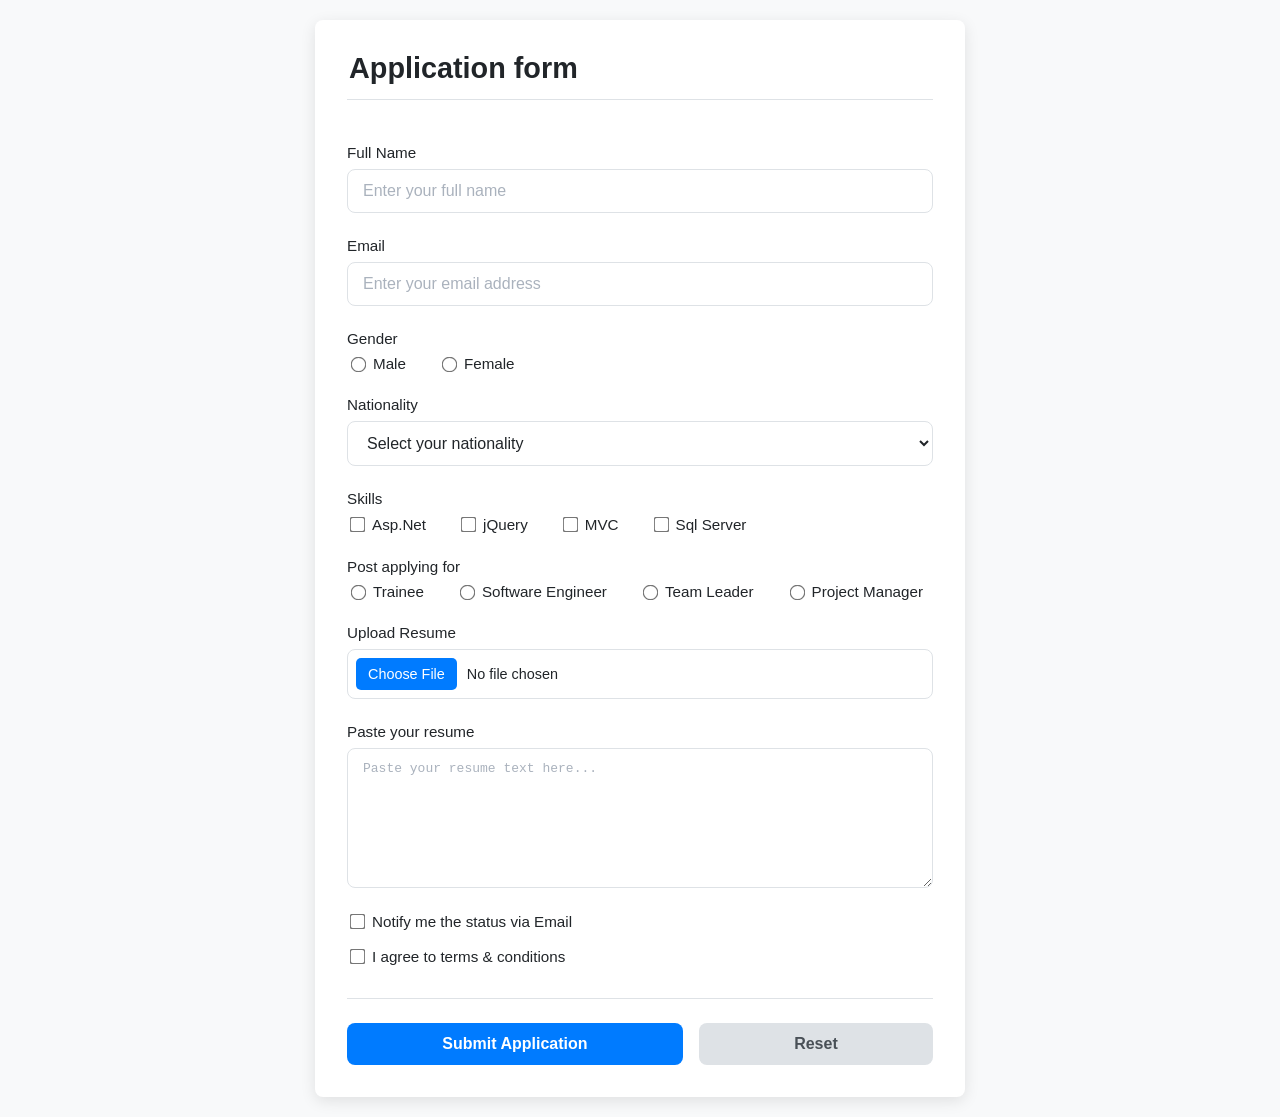
==== index.html @ 1c0f53a5 "Add files via upload" ====
<!DOCTYPE html>
<html lang="en">
<head>
    <!-- Meta tags provide metadata about the HTML document -->
    <meta charset="UTF-8">
    <meta name="viewport" content="width=device-width, initial-scale=1.0">
    <!-- The title of the page, shown in the browser tab -->
    <title>Application Form</title>
    <!-- Link to the external CSS file for styling -->
    <link rel="stylesheet" href="style.css">
</head>
<body>
    <!-- The <form> element is a container for different types of input elements -->
    <form>
        <!-- The <fieldset> element is used to group related elements in a form -->
        <fieldset>
            <!-- The <legend> element defines a caption for the <fieldset> element -->
            <legend>Application form</legend>

            <!-- Form Group for Full Name -->
            <div class="form-group">
                <label for="fullname">Full Name</label>
                <input type="text" id="fullname" name="fullname" placeholder="Enter your full name">
            </div>

            <!-- Form Group for Email -->
            <div class="form-group">
                <label for="email">Email</label>
                <input type="email" id="email" name="email" placeholder="Enter your email address">
            </div>

            <!-- Form Group for Gender (Radio Buttons) -->
            <div class="form-group">
                <label>Gender</label>
                <div class="radio-group">
                    <!-- Radio buttons allow a user to select only one of a limited number of choices. -->
                    <label for="male"><input type="radio" id="male" name="gender" value="male"> Male</label>
                    <label for="female"><input type="radio" id="female" name="gender" value="female"> Female</label>
                </div>
            </div>

            <!-- Form Group for Nationality (Dropdown Select) -->
            <div class="form-group">
                <label for="nationality">Nationality</label>
                <select id="nationality" name="nationality">
                    <!-- The <select> element creates a drop-down list. -->
                    <option value="" disabled selected>Select your nationality</option>
                    <option value="Cambodia">Cambodia</option>
                    <option value="Japan">Japan</option>
                    <option value="England">England</option>
                    <option value="USA">USA</option>
                </select>
            </div>

            <!-- Form Group for Skills (Checkboxes) -->
            <div class="form-group">
                <label>Skills</label>
                <div class="checkbox-group">
                    <!-- Checkboxes allow a user to select one or more options of a limited number of choices. -->
                    <label for="aspnet"><input type="checkbox" id="aspnet" name="skills" value="Asp.Net"> Asp.Net</label>
                    <label for="jquery"><input type="checkbox" id="jquery" name="skills" value="jQuery"> jQuery</label>
                    <label for="mvc"><input type="checkbox" id="mvc" name="skills" value="MVC"> MVC</label>
                    <label for="sql"><input type="checkbox" id="sql" name="skills" value="Sql Server"> Sql Server</label>
                </div>
            </div>

            <!-- Form Group for Position Applying For (Radio Buttons) -->
            <div class="form-group">
                <label>Post applying for</label>
                <div class="radio-group">
                    <label for="trainee"><input type="radio" id="trainee" name="position" value="trainee"> Trainee</label>
                    <label for="software_engineer"><input type="radio" id="software_engineer" name="position" value="software_engineer"> Software Engineer</label>
                    <label for="team_leader"><input type="radio" id="team_leader" name="position" value="team_leader"> Team Leader</label>
                    <label for="project_manager"><input type="radio" id="project_manager" name="position" value="project_manager"> Project Manager</label>
                </div>
            </div>

            <!-- Form Group for File Upload -->
            <div class="form-group">
                <label for="resume">Upload Resume</label>
                <!-- Input type "file" defines a file-select field and a "Browse..." button for file uploads. -->
                <input type="file" id="resume" name="resume">
            </div>

            <!-- Form Group for Pasting Resume (Textarea) -->
            <div class="form-group">
                <label for="paste_resume">Paste your resume</label>
                <!-- The <textarea> element defines a multi-line text input control. -->
                <textarea id="paste_resume" name="paste_resume" rows="5" placeholder="Paste your resume text here..."></textarea>
            </div>

            <!-- Form Group for Agreement Checkboxes -->
            <div class="form-group checkbox-group">
                <label for="notify"><input type="checkbox" id="notify" name="notify"> Notify me the status via Email</label>
                <label for="agree"><input type="checkbox" id="agree" name="agree"> I agree to terms & conditions</label>
            </div>

            <!-- Container for the form submission buttons -->
            <div class="form-buttons">
                <input type="submit" value="Submit Application">
                <input type="reset" value="Reset">
            </div>
        </fieldset>
    </form>
</body>
</html>
---- style.css ----
/*រចនាប័ទ្ម និងអថេរសកល*/
/* :root selector កំណត់គោលដៅលើធាតុឫសគល់នៃឯកសារ (<html>) ដើម្បីកំណត់អថេរ CSS សកល។ */
:root {
    --primary-color: #007bff; /* កំណត់ពណ៌ចម្បងរបស់ម៉ាក។ */
    --primary-color-dark: #0056b3; /* ពណ៌ស្រអាប់នៃពណ៌ចម្បង ជាញឹកញាប់សម្រាប់ស្ថានភាព hover ។ */
    --light-grey: #f8f9fa; /* ពណ៌ប្រផេះស្រាលខ្លាំង ប្រើសម្រាប់ផ្ទៃខាងក្រោយ។ */
    --medium-grey: #dee2e6; /* ពណ៌ប្រផេះមធ្យម ប្រើសម្រាប់ស៊ុម និងបន្ទាត់បែងចែក។ */
    --dark-grey: #495057; /* ពណ៌ប្រផេះចាស់ ប្រើសម្រាប់អត្ថបទ ឬធាតុបន្ទាប់បន្សំ។ */
    --text-color: #212529; /* ពណ៌ចម្បងសម្រាប់អត្ថបទ។ */
    --success-color: #28a745; /* ពណ៌សម្រាប់សារជោគជ័យ ឬធាតុផ្សេងៗ។ */
    --danger-color: #dc3545; /* ពណ៌សម្រាប់សារកំហុស ឬសកម្មភាពដែលបំផ្លាញ។ */
    --border-radius: 8px; /* កាំស្តង់ដារសម្រាប់ជ្រុងមូល។ */
    --shadow: 0 4px 15px rgba(0, 0, 0, 0.1); /* បែបផែនស្រមោលស្តង់ដារសម្រាប់កាត និងផ្ទាំងលោតឡើង។ */
    --transition-speed: 0.3s; /* រយៈពេលស្តង់ដារសម្រាប់ចលនា និងការផ្លាស់ប្តូរ។ */
}

/* Universal selector (*) អនុវត្តរចនាប័ទ្មទៅគ្រប់ធាតុទាំងអស់។ */
*,
*::before,
*::after {
    box-sizing: border-box; /* ធានាថា padding និង border ត្រូវបានរួមបញ្ចូលនៅក្នុងទទឹង និងកម្ពស់សរុបរបស់ធាតុ។ */
}



/* រចនាប័ទ្មសម្រាប់ body កំណត់មូលដ្ឋានសម្រាប់ទំព័រទាំងមូល។ */
body {
    font-family: -apple-system, BlinkMacSystemFont, "Segoe UI", Roboto, Helvetica, Arial, sans-serif; /* កំណត់ប្រភេទអក្សរទំនើបផ្អែកលើប្រព័ន្ធ ដើម្បីឱ្យត្រូវគ្នាបានទូលំទូលាយ។ */
    background-color: var(--light-grey); /* កំណត់ពណ៌ផ្ទៃខាងក្រោយសម្រាប់ទំព័រទាំងមូល។ */
    color: var(--text-color); /* កំណត់ពណ៌អក្សរលំនាំដើមសម្រាប់ទំព័រ។ */
    display: flex; /* បើកដំណើរការប្លង់ Flexbox ដែលអនុញ្ញាតឱ្យតម្រឹមធាតុនៅខាងក្នុងបានយ៉ាងងាយស្រួល។ */
    justify-content: center; /* តម្រឹមធាតុ flex (ក្នុងករណីនេះគឺ form) ទៅកណ្តាលផ្ដេក។ */
    align-items: center; /* តម្រឹមធាតុ flex ទៅកណ្តាលបញ្ឈរ។ */
    min-height: 100vh; /* ធានាថា body មានកម្ពស់យ៉ាងហោចណាស់ពេញអេក្រង់។ */
    margin: 0; /* លុប margin លំនាំដើមដែលកំណត់ដោយ browser ។ */
    padding: 20px; /* បន្ថែមគម្លាតជុំវិញមាតិកា ជាពិសេសនៅលើអេក្រង់តូច។ */
}

/* រចនាប័ទ្មសម្រាប់ប្រអប់ form ចម្បង។ */
form {
    width: 100%; /* ធ្វើឱ្យ form មានទទឹងពេញប្រអប់មេរបស់វា។ */
    max-width: 650px; /* កំណត់ទទឹង form កុំឱ្យធំពេកនៅលើអេក្រង់ធំ។ */
    background: #ffffff; /* កំណត់ផ្ទៃខាងក្រោយពណ៌សសុទ្ធសម្រាប់ form ។ */
    padding: 2em; /* បន្ថែមគម្លាតខាងក្នុង form ។ */
    border-radius: var(--border-radius); /* ធ្វើឱ្យជ្រុងរបស់ form មានរាងមូល។ */
    box-shadow: var(--shadow); /* បន្ថែមស្រមោលស្រាលៗដើម្បីធ្វើឱ្យ form មើលទៅដូចអណ្តែតពីលើទំព័រ។ */
}

/* Fieldset ត្រូវបានប្រើដើម្បីដាក់ជាក្រុមនូវធាតុដែលពាក់ព័ន្ធនៅក្នុង form ។ */
fieldset {
    border: none; /* លុបស៊ុមលំនាំដើមរបស់ browser ។ */
    padding: 0;
    margin: 0;
}

/* Legend ផ្តល់ចំណងជើងសម្រាប់ fieldset ។ */
legend {
    font-size: 1.8em; /* កំណត់ទំហំពុម្ពអក្សរសម្រាប់ចំណងជើងចម្បងរបស់ form ។ */
    font-weight: 600; /* ធ្វើឱ្យពុម្ពអក្សរដិតល្មម (semi-bold) ។ */
    color: var(--text-color); /* កំណត់ពណ៌នៃអត្ថបទ legend ។ */
    margin-bottom: 1.5em; /* បន្ថែមគម្លាតនៅខាងក្រោម legend ។ */
    width: 100%; /* ធានាថា legend និងស៊ុមរបស់វាលាតសន្ធឹងពេញទទឹងរបស់ form ។ */
    padding-bottom: 0.5em; /* បន្ថែមគម្លាតរវាងអត្ថបទ legend និងស៊ុមខាងក្រោមរបស់វា។ */
    border-bottom: 1px solid var(--medium-grey); /* បន្ថែមបន្ទាត់ផ្តេកនៅខាងក្រោម legend ដើម្បីធ្វើជាបន្ទាត់បែងចែក។ */
}

/* ប្រអប់សម្រាប់ label និង input control ដែលត្រូវគ្នា។ */
.form-group {
    margin-bottom: 1.5rem; /* បន្ថែមគម្លាតបញ្ឈររវាង form group នីមួយៗ។ */
    display: flex; /* បើកដំណើរការ flexbox សម្រាប់ប្រអប់នេះ។ */
    flex-direction: column; /* រៀបចំធាតុនៅខាងក្នុង (label និង input) ជាជួរឈរ។ */
}

/* រចនាប័ទ្មសម្រាប់ label នៃ input ក្នុង form ។ */
.form-group label {
    margin-bottom: 0.5rem; /* បន្ថែមគម្លាតតូចមួយរវាង label និងប្រអប់ input របស់វា។ */
    font-weight: 500; /* ធ្វើឱ្យអត្ថបទ label ដិតជាងអត្ថបទធម្មតាបន្តិច។ */
    font-size: 0.95em; /* កំណត់ទំហំពុម្ពអក្សរតូចជាងបន្តិចសម្រាប់ label ។ */
}

/* រចនាប័ទ្មរួមសម្រាប់ input ប្រភេទ text, email, select dropdowns, និង textareas ។ */
input[type="text"],
input[type="email"],
select,
textarea {
    width: 100%; /* ធ្វើឱ្យប្រអប់ input លាតសន្ធឹងពេញទទឹងប្រអប់មេរបស់វា។ */
    padding: 12px 15px; /* បន្ថែមគម្លាតខាងក្នុង (padding) នៅក្នុងប្រអប់ input ។ */
    border: 1px solid var(--medium-grey); /* កំណត់រចនាប័ទ្ម និងពណ៌របស់ស៊ុម។ */
    border-radius: var(--border-radius); /* ធ្វើឱ្យជ្រុងរបស់ប្រអប់ input មានរាងមូល។ */
    font-size: 1em; /* កំណត់ទំហំពុម្ពអក្សរនៃអត្ថបទនៅខាងក្នុង input ។ */
    color: var(--text-color); /* កំណត់ពណ៌នៃអត្ថបទដែលអ្នកប្រើប្រាស់បានបញ្ចូល។ */
    background-color: #fff; /* កំណត់ពណ៌ផ្ទៃខាងក្រោយនៃប្រអប់ input ។ */
    transition: border-color var(--transition-speed) ease, box-shadow var(--transition-speed) ease; /* បង្កើតចលនារលូនសម្រាប់ការផ្លាស់ប្តូរស៊ុម និងស្រមោល។ */
}

/* រចនាប័ទ្មសម្រាប់អត្ថបទ placeholder នៅខាងក្នុង input ។ */
input[type="text"]::placeholder,
input[type="email"]::placeholder,
textarea::placeholder {
    color: #aab2bd;
}

/* រចនាប័ទ្មសម្រាប់ input នៅពេលដែលវាស្ថិតក្នុងស្ថានភាព focus (ត្រូវបានចុច ឬ tab ចូល) ។ */
input[type="text"]:focus,
input[type="email"]:focus,
select:focus,
textarea:focus {
    outline: none; /* លុប outline លំនាំដើមរបស់ browser ដែលលេចឡើងនៅពេល focus ។ */
    border-color: var(--primary-color); /* ផ្លាស់ប្តូរពណ៌ស៊ុមទៅជាពណ៌ចម្បង នៅពេលដែល input កំពុងដំណើរការ។ */
    box-shadow: 0 0 0 3px rgba(0, 123, 255, 0.25); /* បន្ថែមបែបផែន "ពន្លឺ" ពណ៌ខៀវដើម្បីបង្ហាញពីការ focus ។ */
}

/* Specific styles for the textarea element. */
textarea {
    resize: vertical; /* Allows the user to resize the textarea vertically. */
    min-height: 140px;
}

/* Flex container for radio buttons and checkboxes to align them in a row. */
.radio-group, .checkbox-group {
    display: flex; /* Arranges the labels and inputs in a row. */
    flex-wrap: wrap; /* Allows items to wrap to the next line on smaller screens. */
    gap: 1rem 2rem; /* Adds space between items (1rem vertical, 2rem horizontal). */
}

.radio-group label, .checkbox-group label {
    /* Aligns the text label with the radio/checkbox input. */
    display: flex; /* Enables flexbox to easily align the input and text. */
    align-items: center; /* Vertically aligns the input and the text next to it. */
    cursor: pointer; /* Changes the mouse cursor to a hand pointer on hover. */
    font-weight: 400; /* Sets the font weight to normal. */
    margin-bottom: 0; /* Resets the bottom margin from the .form-group label style. */
}

/* Styles for the radio and checkbox inputs themselves. */
input[type="radio"],
input[type="checkbox"] {
    margin-right: 0.6em; /* Adds space between the checkbox/radio and its text label. */
    transform: scale(1.2); /* Makes the checkbox/radio slightly larger than the default. */
    accent-color: var(--primary-color); /* Styles the color of the checkmark or radio dot. */
    transition: transform var(--transition-speed) ease; /* Adds a smooth animation for the hover effect. */
}

/* Hover effect for radio and checkbox inputs to provide visual feedback. */
input[type="radio"]:hover,
input[type="checkbox"]:hover {
    transform: scale(1.3);
}

/* Styles for the file input element. */
input[type="file"] {
    border: 1px solid var(--medium-grey); /* Adds a border around the file input control. */
    border-radius: var(--border-radius); /* Rounds the corners of the file input. */
    padding: 8px; /* Adds some internal spacing. */
    font-size: 0.9em; /* Sets the font size for the "No file chosen" text. */
}

/* Styles the "Choose File" button within the file input. */
input[type="file"]::file-selector-button {
    margin-right: 10px; /* Adds space between the button and the file name text. */
    border: none; /* Removes the default border from the button. */
    background: var(--primary-color); /* Sets the background color of the button. */
    padding: 8px 12px; /* Adds internal spacing to the button. */
    border-radius: 5px; /* Rounds the corners of the button. */
    color: #fff; /* Sets the button's text color to white. */
    cursor: pointer; /* Changes the mouse cursor to a hand pointer. */
    transition: background-color var(--transition-speed) ease; /* Adds a smooth transition for the hover effect. */
}

/* Hover effect for the file selector button. */
input[type="file"]::file-selector-button:hover {
    background: var(--primary-color-dark); /* Darkens the button's background on hover. */
}

/* Container for the form's action buttons (Submit, Reset). */
.form-buttons {
    display: flex;
    gap: 1rem;
    margin-top: 2rem;
    border-top: 1px solid var(--medium-grey);
    padding-top: 1.5rem;
}

/* Shared styles for the submit and reset buttons. */
input[type="submit"],
input[type="reset"] {
    padding: 12px 25px; /* Adds internal spacing to the buttons. */
    font-size: 1em; /* Sets the font size for the button text. */
    font-weight: 600; /* Makes the button text semi-bold. */
    border: none; /* Removes the default button border. */
    border-radius: var(--border-radius); /* Applies rounded corners to the buttons. */
    cursor: pointer; /* Changes the mouse cursor to a hand pointer. */
    transition: background-color var(--transition-speed) ease, transform var(--transition-speed) ease; /* Animates background and position changes. */
    flex-grow: 1; /* Allows buttons to grow and fill the available space in the flex container. */
}

/* Specific styles for the primary action button (Submit). */
input[type="submit"] {
    background-color: var(--primary-color); /* Sets the background color for the submit button. */
    color: white; /* Sets the text color to white. */
}

/* Hover effect for the submit button. */
input[type="submit"]:hover {
    background-color: var(--primary-color-dark); /* Darkens the background on hover for visual feedback. */
    transform: translateY(-2px); /* Lifts the button slightly on hover for a 3D effect. */
}

/* Specific styles for the secondary action button (Reset). */
input[type="reset"] {
    background-color: var(--medium-grey); /* Sets a neutral background color for the reset button. */
    color: var(--dark-grey); /* Sets a darker text color for contrast. */
}

/* Hover effect for the reset button. */
input[type="reset"]:hover {
    background-color: #c8d0d8; /* Slightly darkens the reset button on hover. */
    transform: translateY(-2px); /* Lifts the button slightly on hover. */
}
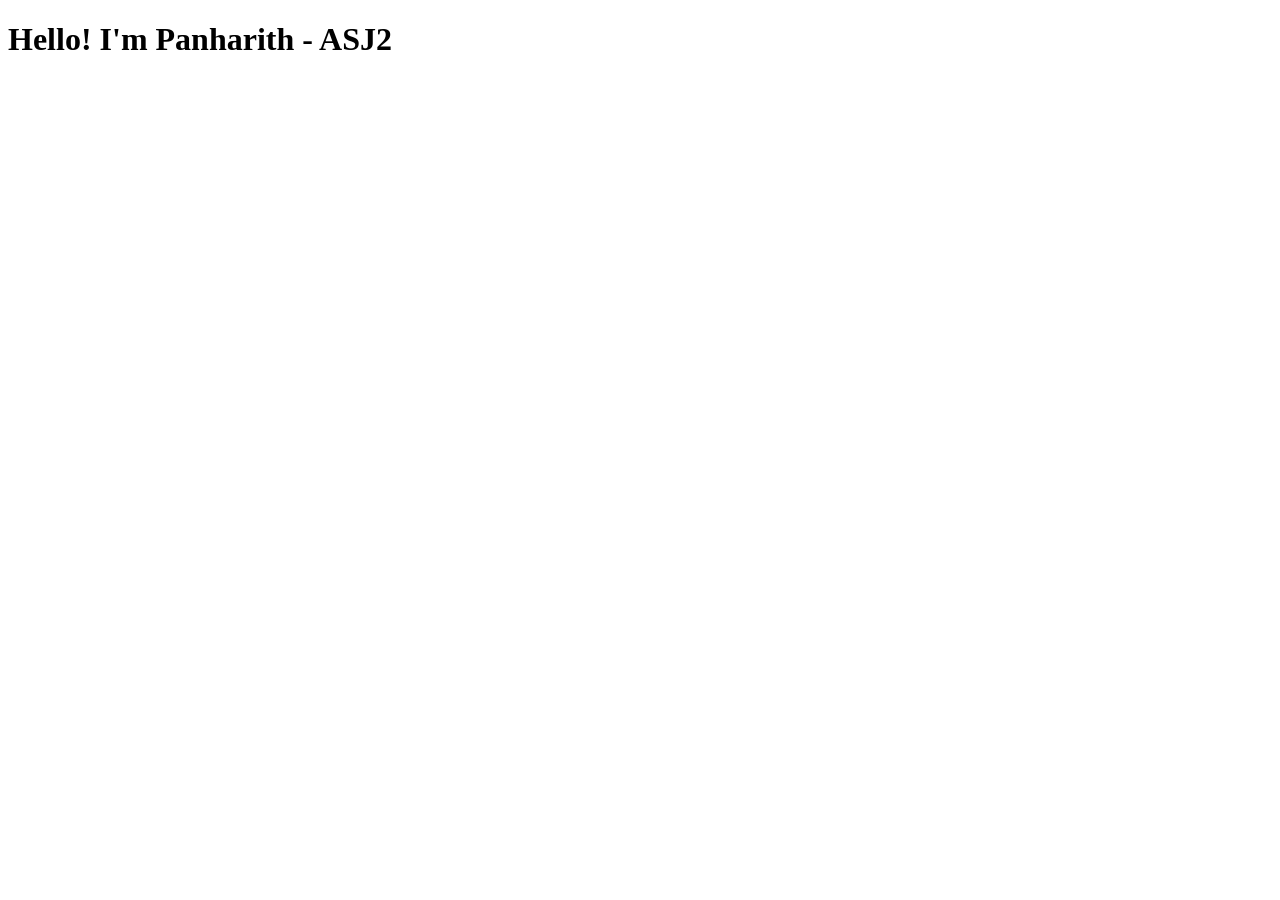
==== commit 13b853ae: "Add initial HTML and CSS files Created index.html with a basic structure and greeting message. Added" ====
--- a/index.html
+++ b/index.html
@@ -1,106 +1,11 @@
-<!DOCTYPE html>
-<html lang="en">
-<head>
-    <!-- Meta tags provide metadata about the HTML document -->
-    <meta charset="UTF-8">
-    <meta name="viewport" content="width=device-width, initial-scale=1.0">
-    <!-- The title of the page, shown in the browser tab -->
-    <title>Application Form</title>
-    <!-- Link to the external CSS file for styling -->
-    <link rel="stylesheet" href="style.css">
-</head>
-<body>
-    <!-- The <form> element is a container for different types of input elements -->
-    <form>
-        <!-- The <fieldset> element is used to group related elements in a form -->
-        <fieldset>
-            <!-- The <legend> element defines a caption for the <fieldset> element -->
-            <legend>Application form</legend>
-
-            <!-- Form Group for Full Name -->
-            <div class="form-group">
-                <label for="fullname">Full Name</label>
-                <input type="text" id="fullname" name="fullname" placeholder="Enter your full name">
-            </div>
-
-            <!-- Form Group for Email -->
-            <div class="form-group">
-                <label for="email">Email</label>
-                <input type="email" id="email" name="email" placeholder="Enter your email address">
-            </div>
-
-            <!-- Form Group for Gender (Radio Buttons) -->
-            <div class="form-group">
-                <label>Gender</label>
-                <div class="radio-group">
-                    <!-- Radio buttons allow a user to select only one of a limited number of choices. -->
-                    <label for="male"><input type="radio" id="male" name="gender" value="male"> Male</label>
-                    <label for="female"><input type="radio" id="female" name="gender" value="female"> Female</label>
-                </div>
-            </div>
-
-            <!-- Form Group for Nationality (Dropdown Select) -->
-            <div class="form-group">
-                <label for="nationality">Nationality</label>
-                <select id="nationality" name="nationality">
-                    <!-- The <select> element creates a drop-down list. -->
-                    <option value="" disabled selected>Select your nationality</option>
-                    <option value="Cambodia">Cambodia</option>
-                    <option value="Japan">Japan</option>
-                    <option value="England">England</option>
-                    <option value="USA">USA</option>
-                </select>
-            </div>
-
-            <!-- Form Group for Skills (Checkboxes) -->
-            <div class="form-group">
-                <label>Skills</label>
-                <div class="checkbox-group">
-                    <!-- Checkboxes allow a user to select one or more options of a limited number of choices. -->
-                    <label for="aspnet"><input type="checkbox" id="aspnet" name="skills" value="Asp.Net"> Asp.Net</label>
-                    <label for="jquery"><input type="checkbox" id="jquery" name="skills" value="jQuery"> jQuery</label>
-                    <label for="mvc"><input type="checkbox" id="mvc" name="skills" value="MVC"> MVC</label>
-                    <label for="sql"><input type="checkbox" id="sql" name="skills" value="Sql Server"> Sql Server</label>
-                </div>
-            </div>
-
-            <!-- Form Group for Position Applying For (Radio Buttons) -->
-            <div class="form-group">
-                <label>Post applying for</label>
-                <div class="radio-group">
-                    <label for="trainee"><input type="radio" id="trainee" name="position" value="trainee"> Trainee</label>
-                    <label for="software_engineer"><input type="radio" id="software_engineer" name="position" value="software_engineer"> Software Engineer</label>
-                    <label for="team_leader"><input type="radio" id="team_leader" name="position" value="team_leader"> Team Leader</label>
-                    <label for="project_manager"><input type="radio" id="project_manager" name="position" value="project_manager"> Project Manager</label>
-                </div>
-            </div>
-
-            <!-- Form Group for File Upload -->
-            <div class="form-group">
-                <label for="resume">Upload Resume</label>
-                <!-- Input type "file" defines a file-select field and a "Browse..." button for file uploads. -->
-                <input type="file" id="resume" name="resume">
-            </div>
-
-            <!-- Form Group for Pasting Resume (Textarea) -->
-            <div class="form-group">
-                <label for="paste_resume">Paste your resume</label>
-                <!-- The <textarea> element defines a multi-line text input control. -->
-                <textarea id="paste_resume" name="paste_resume" rows="5" placeholder="Paste your resume text here..."></textarea>
-            </div>
-
-            <!-- Form Group for Agreement Checkboxes -->
-            <div class="form-group checkbox-group">
-                <label for="notify"><input type="checkbox" id="notify" name="notify"> Notify me the status via Email</label>
-                <label for="agree"><input type="checkbox" id="agree" name="agree"> I agree to terms & conditions</label>
-            </div>
-
-            <!-- Container for the form submission buttons -->
-            <div class="form-buttons">
-                <input type="submit" value="Submit Application">
-                <input type="reset" value="Reset">
-            </div>
-        </fieldset>
-    </form>
-</body>
+<!DOCTYPE html>
+<html lang="en">
+<head>
+    <meta charset="UTF-8">
+    <meta name="viewport" content="width=device-width, initial-scale=1.0">
+    <title>Document</title>
+</head>
+<body>
+    <h1>Hello! I'm Panharith - ASJ2</h1>
+</body>
 </html>
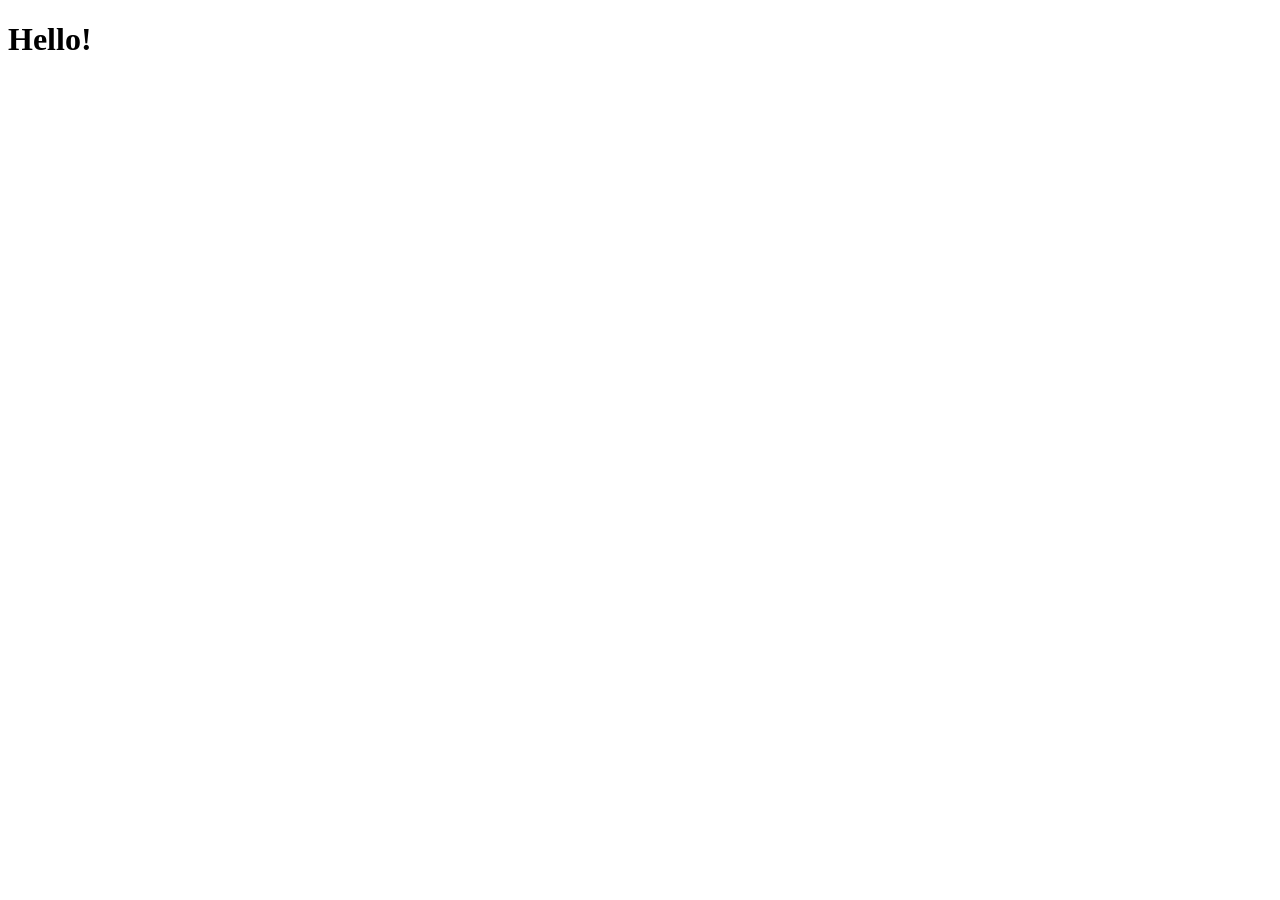
==== commit ee5ee2f9: "Update index.html" ====
--- a/index.html
+++ b/index.html
@@ -6,6 +6,6 @@
     <title>Document</title>
 </head>
 <body>
-    <h1>Hello! I'm Panharith - ASJ2</h1>
+    <h1>Hello!</h1>
 </body>
-</html>+</html>
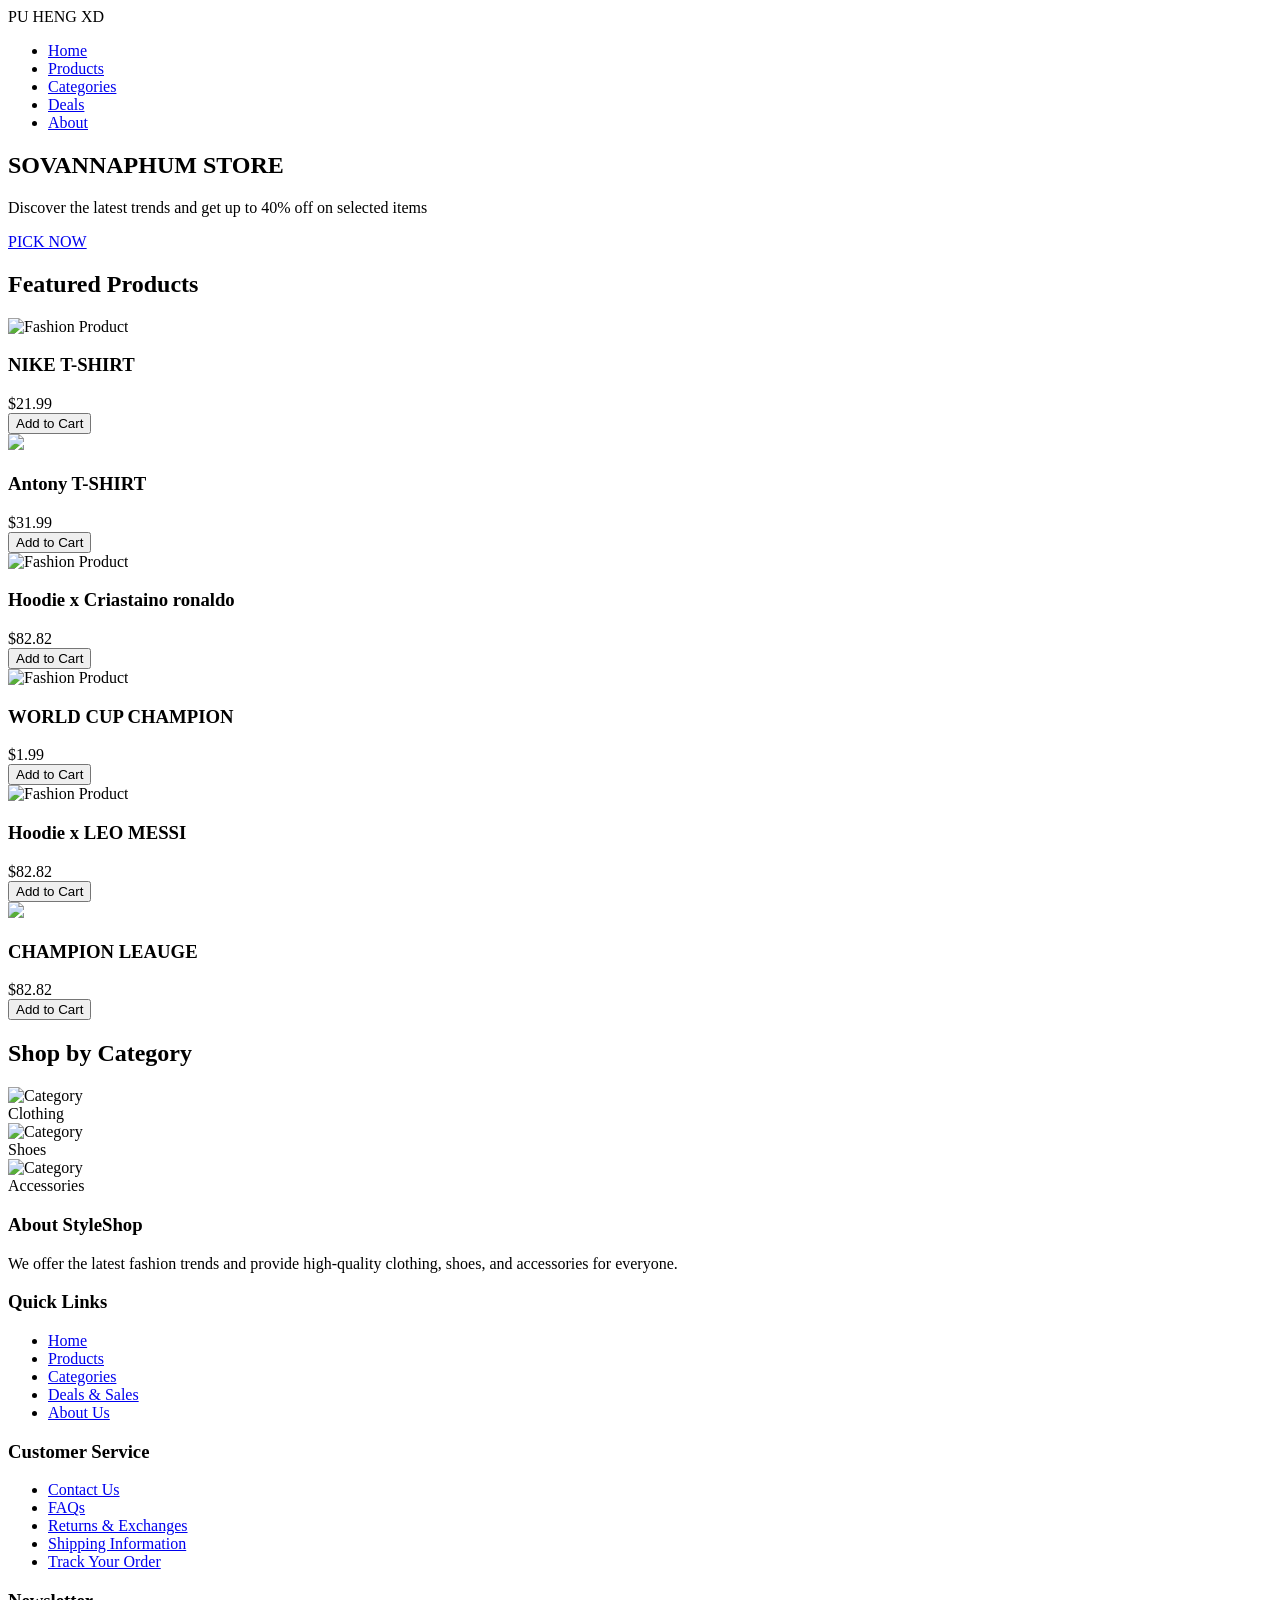
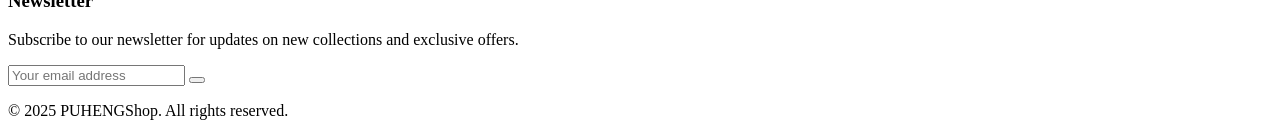
==== commit e621d906: "Add files via upload" ====
--- a/index.html
+++ b/index.html
@@ -1,11 +1,235 @@
-<!DOCTYPE html>
-<html lang="en">
-<head>
-    <meta charset="UTF-8">
-    <meta name="viewport" content="width=device-width, initial-scale=1.0">
-    <title>Document</title>
-</head>
-<body>
-    <h1>Hello!</h1>
-</body>
-</html>
+<!DOCTYPE html>
+<html lang="en">
+<head>
+    <meta charset="UTF-8">
+    <meta name="viewport" content="width=device-width, initial-scale=1.0">
+    <title>SOVANNAPHUM STORE | Modern Online Store</title>
+    <link rel="stylesheet" href="./css/tmry.css">
+    <style>
+
+    </style>
+</head>
+<body>
+    <!-- Header -->
+    <header>
+        <div class="container">
+            <div class="header-content">
+                <div class="logo">
+                    <i class="fas fa-store"></i>
+                    PU HENG XD 
+                </div>
+                <nav>
+                    <ul>
+                        <li><a href="#">Home</a></li>
+                        <li><a href="#">Products</a></li>
+                        <li><a href="#">Categories</a></li>
+                        <li><a href="#">Deals</a></li>
+                        <li><a href="#">About</a></li>
+                    </ul>
+                </nav>
+                <div class="header-actions">
+                    <i class="fas fa-search"></i>
+                    <i class="fas fa-shopping-cart"></i>
+                    <i class="fas fa-user"></i>
+                </div>
+            </div>
+        </div>
+    </header>
+
+    <!-- Hero Section -->
+    <section class="hero">
+        <div class="hero-content">
+            <h1>SOVANNAPHUM STORE</h1>
+            <p>Discover the latest trends and get up to 40% off on selected items</p>
+            <a href="#" class="btn">PICK NOW</a>
+        </div>
+    </section>
+
+    <!-- Featured Products -->
+    <section class="container">
+        <h2 class="section-title">Featured Products</h2>
+        <div class="products">
+            <!-- Product 1 -->
+            <div class="product-card">
+                <img src="PHOTO/b4c2e9_58ffeb58fc6942e0849207d545ca6e83~mv2.avif" alt="Fashion Product" class="product-img">
+                <div class="product-info">
+                    <h3 class="product-title">NIKE T-SHIRT</h3>
+                    <div class="product-price">$21.99</div>
+                    <div class="product-rating">
+                        <i class="fas fa-star"></i>
+                        <i class="fas fa-star"></i>
+                        <i class="fas fa-star"></i>
+                        <i class="fas fa-star"></i>
+                        <i class="fas fa-star-half-alt"></i>
+                    </div>
+                    <button class="add-to-cart">Add to Cart</button>
+                </div>
+            </div>
+            
+            <!-- Product 2 -->
+            <div class="product-card">
+                <img src="PHOTO/il_1080xN.6099654941_nzm1.jpg" class="product-img">
+                <div class="product-info">
+                    <h3 class="product-title">Antony T-SHIRT</h3>
+                    <div class="product-price">$31.99</div>
+                    <div class="product-rating">
+                        <i class="fas fa-star"></i>
+                        <i class="fas fa-star"></i>
+                        <i class="fas fa-star"></i>
+                        <i class="fas fa-star"></i>
+                        <i class="far fa-star"></i>
+                    </div>
+                    <button class="add-to-cart">Add to Cart</button>
+                </div>
+            </div>
+            
+            <!-- Product 3 -->
+            <div class="product-card">
+                <img src="PHOTO/cr7.jpg" alt="Fashion Product" class="product-img">
+                <div class="product-info">
+                    <h3 class="product-title">Hoodie x Criastaino ronaldo</h3>
+                    <div class="product-price">$82.82</div>
+                    <div class="product-rating">
+                        <i class="fas fa-star"></i>
+                        <i class="fas fa-star"></i>
+                        <i class="fas fa-star"></i>
+                        <i class="fas fa-star"></i>
+                        <i class="fas fa-star"></i>
+                    </div>
+                    <button class="add-to-cart">Add to Cart</button>
+                </div>
+            </div>
+            
+            <!-- Product 4 -->
+            <div class="product-card">
+                <img src="PHOTO/world-cup-trophy-fifa-football_3228493.jpg" alt="Fashion Product" class="product-img">
+                <div class="product-info">
+                    <h3 class="product-title">WORLD CUP CHAMPION</h3>
+                    <div class="product-price">$1.99</div>
+                    <div class="product-rating">
+                        <i class="fas fa-star"></i>
+                        <i class="fas fa-star"></i>
+                        <i class="fas fa-star"></i>
+                        <i class="fas fa-star-half-alt"></i>
+                        <i class="far fa-star"></i>
+                    </div>
+                    <button class="add-to-cart">Add to Cart</button>
+                </div>
+            </div>
+            <div class="product-card">
+                <img src="PHOTO/0886676788417_Messi.jpg" alt="Fashion Product" class="product-img">
+                <div class="product-info">
+                    <h3 class="product-title">Hoodie x LEO MESSI</h3>
+                    <div class="product-price">$82.82</div>
+                    <div class="product-rating">
+                        <i class="fas fa-star"></i>
+                        <i class="fas fa-star"></i>
+                        <i class="fas fa-star"></i>
+                        <i class="fas fa-star"></i>
+                        <i class="fas fa-star"></i>
+                    </div>
+                    <button class="add-to-cart">Add to Cart</button>
+                </div>
+            </div>
+        </div>
+        <div class="product-card">
+                <img src="PHOTO/E8ED06F1-3D9B-4ADF-A436-A007D5454DD7.jpg" class="product-img">
+                <div class="product-info">
+                    <h3 class="product-title">CHAMPION LEAUGE</h3>
+                    <div class="product-price">$82.82</div>
+                    <div class="product-rating">
+                        <i class="fas fa-star"></i>
+                        <i class="fas fa-star"></i>
+                        <i class="fas fa-star"></i>
+                        <i class="fas fa-star"></i>
+                        <i class="fas fa-star"></i>
+                    </div>
+                    <button class="add-to-cart">Add to Cart</button>
+                </div>
+            </div>
+            
+    </section>
+
+    <!-- Categories Section -->
+    <section class="container">
+        <h2 class="section-title">Shop by Category</h2>
+        <div class="categories">
+            <div class="category-card">
+                <img src="https://images.unsplash.com/photo-1441984904996-e0b6ba687e04?ixlib=rb-4.0.3&auto=format&fit=crop&w=500&q=80" alt="Category">
+                <div class="category-name">Clothing</div>
+            </div>
+            <div class="category-card">
+                <img src="PHOTO/SHOSE.webp" alt="Category">
+                <div class="category-name">Shoes</div>
+            </div>
+            <div class="category-card">
+                <img src="https://images.unsplash.com/photo-1533139502658-0198f920d8e8?ixlib=rb-4.0.3&auto=format&fit=crop&w=500&q=80" alt="Category">
+                <div class="category-name">Accessories</div>
+            </div>
+        </div>
+    </section>
+
+    <!-- Footer -->
+    <footer>
+        <div class="container">
+            <div class="footer-content">
+                <div class="footer-column">
+                    <h3>About StyleShop</h3>
+                    <p>We offer the latest fashion trends and provide high-quality clothing, shoes, and accessories for everyone.</p>
+                    <div class="social-icons">
+                        <a href="#"><i class="fab fa-facebook-f"></i></a>
+                        <a href="#"><i class="fab fa-twitter"></i></a>
+                        <a href="#"><i class="fab fa-instagram"></i></a>
+                        <a href="#"><i class="fab fa-pinterest"></i></a>
+                    </div>
+                </div>
+                <div class="footer-column">
+                    <h3>Quick Links</h3>
+                    <ul>
+                        <li><a href="#">Home</a></li>
+                        <li><a href="#">Products</a></li>
+                        <li><a href="#">Categories</a></li>
+                        <li><a href="#">Deals & Sales</a></li>
+                        <li><a href="#">About Us</a></li>
+                    </ul>
+                </div>
+                <div class="footer-column">
+                    <h3>Customer Service</h3>
+                    <ul>
+                        <li><a href="#">Contact Us</a></li>
+                        <li><a href="#">FAQs</a></li>
+                        <li><a href="#">Returns & Exchanges</a></li>
+                        <li><a href="#">Shipping Information</a></li>
+                        <li><a href="#">Track Your Order</a></li>
+                    </ul>
+                </div>
+                <div class="footer-column">
+                    <h3>Newsletter</h3>
+                    <p>Subscribe to our newsletter for updates on new collections and exclusive offers.</p>
+                    <div class="newsletter-form">
+                        <input type="email" placeholder="Your email address">
+                        <button type="submit"><i class="fas fa-paper-plane"></i></button>
+                    </div>
+                </div>
+            </div>
+            <div class="copyright">
+                <p>&copy; 2025 PUHENGShop. All rights reserved.</p>
+            </div>
+        </div>
+    </footer>
+
+    <script>
+        // Simple cart functionality
+        document.querySelectorAll('.add-to-cart').forEach(button => {
+            button.addEventListener('click', function() {
+                this.textContent = 'Added to Cart!';
+                this.style.background = '#4CAF50';
+                setTimeout(() => {
+                    this.textContent = 'Add to Cart';
+                    this.style.background = '#6a11cb';
+                }, 2000);
+            });
+        });
+    </script>
+</body>
+</html>
